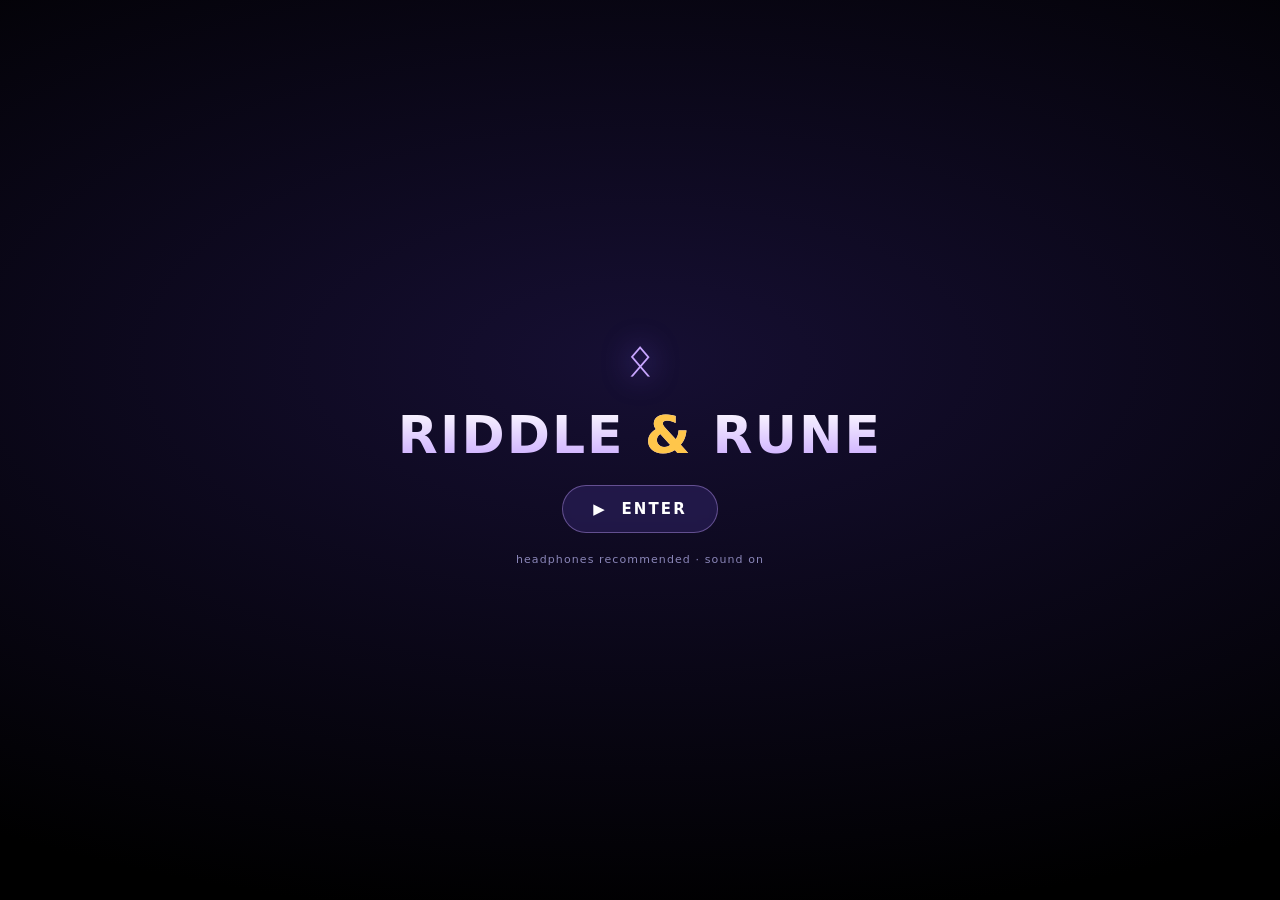
==== intro.html @ cb3c6079 "The Reckoning overhaul + Malrune opening cinematic Saga (saga.html) — a proper, unrushed, cinematic " ====
<!doctype html>
<html lang="en">
<head>
<meta charset="utf-8">
<meta name="viewport" content="width=device-width, initial-scale=1, viewport-fit=cover">
<title>Riddle &amp; Rune</title>
<style>
  :root{ --gold:#ffc64b; --rune:#c8a6ff; --mana:#7c5cff; --frost:#7ce7ff; --ember:#ff7a3c; }
  *{margin:0;padding:0;box-sizing:border-box}
  html,body{height:100%;width:100%;background:#000;overflow:hidden;
    font-family:-apple-system,BlinkMacSystemFont,"Segoe UI",system-ui,sans-serif;color:#fff}
  #cine{position:fixed;inset:0;width:100%;height:100%;background:#000;overflow:hidden;cursor:pointer}
  #dragonVid{position:absolute;inset:0;width:100%;height:100%;object-fit:cover;z-index:1;opacity:0;
    filter:brightness(.66) contrast(1.14) saturate(1.05);transform:scale(1.04);
    transition:opacity .6s ease;will-change:opacity,transform}
  canvas{position:absolute;inset:0;width:100%;height:100%;display:block;z-index:2}
  .layer{position:absolute;inset:0;pointer-events:none}
  .vignette{z-index:12;background:radial-gradient(125% 95% at 50% 48%,transparent 40%,rgba(0,0,0,.5) 76%,rgba(0,0,0,.94) 100%)}
  .flash{z-index:15;background:#fff;opacity:0}
  .bar{position:absolute;left:0;right:0;height:7vh;background:#000;z-index:14;transition:transform 1s cubic-bezier(.7,0,.3,1)}
  .bar.top{top:0;transform:translateY(-100%)} .bar.bot{bottom:0;transform:translateY(100%)}
  #cine.framed .bar.top{transform:translateY(0)} #cine.framed .bar.bot{transform:translateY(0)}
  #cine.unframe .bar.top{transform:translateY(-100%)} #cine.unframe .bar.bot{transform:translateY(100%)}

  .line{position:absolute;left:0;right:0;top:16%;z-index:13;text-align:center;padding:0 10vw;
    font-size:clamp(15px,4.6vw,25px);font-weight:300;letter-spacing:.05em;line-height:1.5;color:#eee9ff;
    opacity:0;transform:translateY(12px);text-shadow:0 2px 22px #000,0 0 40px rgba(0,0,0,.8);text-wrap:balance;
    transition:opacity 1s,transform 1s}
  .line.show{opacity:.94;transform:none}
  .line em{color:var(--rune);font-style:normal}

  .titleWrap{position:absolute;inset:0;z-index:16;display:flex;flex-direction:column;align-items:center;justify-content:center;opacity:0}
  .titleWrap.show{opacity:1}
  .title{font-weight:900;text-transform:uppercase;letter-spacing:.02em;line-height:.9;text-align:center;
    font-family:"Arial Black","Helvetica Neue",system-ui,sans-serif;font-size:clamp(42px,13.5vw,112px)}
  .title .w{display:inline-block}
  .title .ch{display:inline-block;opacity:0;transform:translateY(46px) scale(.5) rotate(-7deg);
    background:linear-gradient(180deg,#fff 8%,var(--rune) 72%,var(--mana));-webkit-background-clip:text;background-clip:text;color:transparent;
    filter:drop-shadow(0 4px 30px rgba(124,92,255,.8))}
  .title .amp{font-size:.6em;vertical-align:.12em;background:linear-gradient(180deg,#fff,var(--gold));-webkit-background-clip:text;background-clip:text;color:transparent;
    filter:drop-shadow(0 0 26px var(--gold))}
  .title .ch.in{animation:slam .5s cubic-bezier(.2,1.5,.4,1) forwards}
  @keyframes slam{to{opacity:1;transform:none}}
  .tagline{margin-top:min(3.2vh,24px);font-size:clamp(11px,3vw,16px);letter-spacing:.42em;text-transform:uppercase;
    color:var(--frost);opacity:0;transform:translateY(10px);transition:opacity 1s,transform 1s;text-shadow:0 0 22px rgba(124,224,255,.5);white-space:nowrap}
  .tagline.show{opacity:.9;transform:none}

  .tap{position:absolute;left:0;right:0;bottom:12%;z-index:17;text-align:center;font-size:12px;letter-spacing:.4em;
    text-transform:uppercase;color:#d3d5f2;opacity:0;transition:opacity 1s;animation:tapPulse 2s ease-in-out infinite}
  .tap.show{opacity:.8;pointer-events:auto}
  @keyframes tapPulse{50%{opacity:.4}}

  .gate{position:absolute;inset:0;z-index:30;display:flex;flex-direction:column;align-items:center;justify-content:center;gap:20px;
    background:radial-gradient(120% 80% at 50% 40%,#160f33,#000 78%);text-align:center;transition:opacity .55s}
  .gate.hide{opacity:0;pointer-events:none}
  .gate .rr{font-size:44px;color:var(--rune);text-shadow:0 0 30px var(--mana);animation:gspin 12s linear infinite}
  @keyframes gspin{to{transform:rotate(360deg)}}
  .gate h1{font-family:"Arial Black",system-ui,sans-serif;text-transform:uppercase;letter-spacing:.04em;font-size:clamp(26px,8vw,52px);
    background:linear-gradient(180deg,#fff,var(--rune));-webkit-background-clip:text;background-clip:text;color:transparent}
  .gate .amp{color:var(--gold);-webkit-text-fill-color:var(--gold)}
  .gate button{font-family:inherit;font-weight:800;font-size:15px;letter-spacing:.14em;text-transform:uppercase;color:#fff;border:1px solid rgba(200,166,255,.4);
    background:rgba(124,92,255,.16);padding:14px 30px;border-radius:999px;cursor:pointer;backdrop-filter:blur(4px)}
  .gate small{color:#8a86b8;font-size:11px;letter-spacing:.1em}
  .skip{position:absolute;right:16px;bottom:calc(7vh + 12px);z-index:22;font-size:11px;letter-spacing:.18em;text-transform:uppercase;
    color:#9a97c0;background:rgba(255,255,255,.06);border:1px solid rgba(255,255,255,.12);padding:7px 14px;border-radius:999px;cursor:pointer;opacity:0;transition:opacity .5s}
  .skip.show{opacity:.7;pointer-events:auto}
  @media (prefers-reduced-motion:reduce){.rr{animation:none}}
</style>
</head>
<body>
<div id="cine">
  <video id="dragonVid" muted playsinline preload="auto"
    src="media/saga/App Videos/Dragon_spreading_wings_cinematic…_1080p_202607261644.mp4"></video>
  <canvas id="c"></canvas>
  <div class="layer vignette"></div>
  <div class="layer flash" id="flash"></div>
  <div class="bar top"></div>
  <div class="bar bot"></div>
  <div class="line" id="line"></div>
  <div class="titleWrap" id="titleWrap">
    <div class="title" id="title"></div>
    <div class="tagline" id="tagline">Answer &nbsp;·&nbsp; Strike &nbsp;·&nbsp; Descend</div>
  </div>
  <div class="tap" id="tap">Tap to begin</div>
  <div class="skip" id="skip">Skip ▸</div>
  <div class="gate" id="gate">
    <div class="rr">ᛟ</div>
    <h1>Riddle <span class="amp">&amp;</span> Rune</h1>
    <button id="begin">▶&nbsp; Enter</button>
    <small>headphones recommended · sound on</small>
  </div>
</div>
<!-- swap for soft-neon.mp3 / trance-overture.mp3 -->
<audio id="song" src="music/ambient-synth-overture.mp3" preload="auto"></audio>

<script>
const cv=document.getElementById('c'), ctx=cv.getContext('2d');
let W,H,DPR;
function resize(){DPR=Math.min(2,window.devicePixelRatio||1);W=window.innerWidth;H=window.innerHeight;
  cv.width=W*DPR;cv.height=H*DPR;cv.style.width=W+'px';cv.style.height=H+'px';ctx.setTransform(DPR,0,0,DPR,0,0);}
addEventListener('resize',resize);
const RUNES="ᚠᚢᚦᚨᚱᚲᚷᚹᚺᚾᛁᛃᛇᛈᛉᛊᛏᛒᛖᛗᛚᛜᛞᛟ";
const rnd=(a,b)=>a+Math.random()*(b-a);
const reduce=matchMedia('(prefers-reduced-motion:reduce)').matches;
const $=id=>document.getElementById(id);
// Real uploaded dragon as the intro's beast; emoji stays as a graceful fallback.
const dragonVid=$('dragonVid'); let vidReady=false;
try{ dragonVid.src=encodeURI("media/saga/App Videos/Dragon_spreading_wings_cinematic…_1080p_202607261644.mp4"); }catch(e){}
dragonVid.addEventListener('canplay',()=>{vidReady=true;},{once:true});
dragonVid.addEventListener('error',()=>{vidReady=false;});

let embers=[],glyphs=[],sparks=[],smoke=[];
function seed(){
  embers=[];glyphs=[];sparks=[];smoke=[];
  for(let i=0;i<80;i++)embers.push({x:rnd(0,W),y:rnd(0,H+H),vy:rnd(-30,-10),r:rnd(.6,2.4),h:rnd(16,40),a:rnd(.25,.8),d:rnd(0,1)});
  for(let i=0;i<22;i++)glyphs.push({x:rnd(0,W),y:rnd(0,H),vy:rnd(-6,-2),ch:RUNES[Math.random()*RUNES.length|0],s:rnd(12,30),a:rnd(.05,.18),tw:rnd(0,6.28)});
  for(let i=0;i<30;i++)smoke.push({x:rnd(.2,.8)*W,y:rnd(.5,1)*H,r:rnd(40,110),vy:rnd(-10,-3),a:rnd(.03,.1)});
}
function spark(x,y,col,n,spd){for(let i=0;i<n;i++){const a=Math.random()*6.28,s=rnd(spd*.25,spd);sparks.push({x,y,vx:Math.cos(a)*s,vy:Math.sin(a)*s-rnd(0,40),life:rnd(.5,1.4),t:0,r:rnd(1,3.4),col});}}

/* ---------- the DRAGON (emoji, cinematically lit) ---------- */
function drawDragon(cx,cy,size,glowP,alpha,rot,bright){
  ctx.save(); ctx.globalAlpha=alpha;
  const gl=ctx.createRadialGradient(cx,cy,8,cx,cy,size*1.06);
  gl.addColorStop(0,`rgba(255,100,48,${.30+glowP*.5})`);
  gl.addColorStop(.5,`rgba(150,80,255,${.14+glowP*.22})`);
  gl.addColorStop(1,'rgba(0,0,0,0)');
  ctx.fillStyle=gl; ctx.beginPath(); ctx.arc(cx,cy,size*1.06,0,6.28); ctx.fill();
  ctx.translate(cx,cy); ctx.rotate(rot);
  ctx.filter=`brightness(${(.28+glowP*.44+bright).toFixed(2)}) saturate(1.3) contrast(1.2) drop-shadow(0 0 ${(20+glowP*34)|0}px rgba(255,66,28,.95)) drop-shadow(0 0 66px rgba(150,58,255,.55))`;
  ctx.font=size+'px serif'; ctx.textAlign='center'; ctx.textBaseline='middle';
  ctx.fillText('\uD83D\uDC09',0,0);
  ctx.filter='none'; ctx.restore();
}

/* ---------- audio ---------- */
let AC=null;
function boom(w,f=50,d=1.4,v=.5){const t=AC.currentTime+w;const o=AC.createOscillator(),g=AC.createGain();o.type='sine';o.frequency.setValueAtTime(f*1.6,t);o.frequency.exponentialRampToValueAtTime(f,t+.5);g.gain.setValueAtTime(.0001,t);g.gain.exponentialRampToValueAtTime(v,t+.02);g.gain.exponentialRampToValueAtTime(.0001,t+d);o.connect(g).connect(AC.destination);o.start(t);o.stop(t+d+.1);}
function roar(w){const t=AC.currentTime+w;const o=AC.createOscillator(),g=AC.createGain(),lp=AC.createBiquadFilter();o.type='sawtooth';o.frequency.setValueAtTime(120,t);o.frequency.exponentialRampToValueAtTime(58,t+1.1);o.frequency.linearRampToValueAtTime(70,t+1.4);lp.type='lowpass';lp.frequency.value=900;g.gain.setValueAtTime(.0001,t);g.gain.linearRampToValueAtTime(.42,t+.18);g.gain.setValueAtTime(.42,t+1.0);g.gain.exponentialRampToValueAtTime(.0001,t+1.6);o.connect(lp).connect(g).connect(AC.destination);o.start(t);o.stop(t+1.7);
  const nl=AC.sampleRate*1.4,nb=AC.createBuffer(1,nl,AC.sampleRate),nd=nb.getChannelData(0);for(let i=0;i<nl;i++)nd[i]=(Math.random()*2-1)*Math.min(1,(1-i/nl)*1.4);const ns=AC.createBufferSource();ns.buffer=nb;const nf=AC.createBiquadFilter();nf.type='lowpass';nf.frequency.value=500;const ng=AC.createGain();ng.gain.setValueAtTime(.0001,t);ng.gain.linearRampToValueAtTime(.3,t+.2);ng.gain.exponentialRampToValueAtTime(.0001,t+1.5);ns.connect(nf).connect(ng).connect(AC.destination);ns.start(t);}
function riser(w,d=3,v=.16){const t=AC.currentTime+w;const o=AC.createOscillator(),g=AC.createGain(),lp=AC.createBiquadFilter();o.type='sawtooth';o.frequency.setValueAtTime(70,t);o.frequency.exponentialRampToValueAtTime(430,t+d);lp.type='lowpass';lp.frequency.setValueAtTime(300,t);lp.frequency.exponentialRampToValueAtTime(2600,t+d);g.gain.setValueAtTime(.0001,t);g.gain.linearRampToValueAtTime(v,t+d*.85);g.gain.exponentialRampToValueAtTime(.0001,t+d+.15);o.connect(lp).connect(g).connect(AC.destination);o.start(t);o.stop(t+d+.2);}
function noiseHit(w,d=.5,v=.4,type='highpass',f=700){const t=AC.currentTime+w;const len=AC.sampleRate*d,buf=AC.createBuffer(1,len,AC.sampleRate),dd=buf.getChannelData(0);for(let i=0;i<len;i++)dd[i]=(Math.random()*2-1)*(1-i/len);const s=AC.createBufferSource();s.buffer=buf;const bp=AC.createBiquadFilter();bp.type=type;bp.frequency.value=f;const g=AC.createGain();g.gain.setValueAtTime(v,t);g.gain.exponentialRampToValueAtTime(.0001,t+d);s.connect(bp).connect(g).connect(AC.destination);s.start(t);}
function shimmer(w,v=.12){const t=AC.currentTime+w;[523,659,784,1046].forEach((f,i)=>{const o=AC.createOscillator(),g=AC.createGain();o.type='triangle';o.frequency.value=f;g.gain.setValueAtTime(.0001,t+i*.05);g.gain.exponentialRampToValueAtTime(v,t+i*.05+.04);g.gain.exponentialRampToValueAtTime(.0001,t+i*.05+1.1);o.connect(g).connect(AC.destination);o.start(t+i*.05);o.stop(t+i*.05+1.2);});}
function sfx(){try{AC=new(window.AudioContext||window.webkitAudioContext)();}catch(e){return;}
  boom(0.2,60,1.6,.3); boom(3.6,46,1.8,.42);      // wake
  roar(6.4);                                       // ROAR
  riser(9.2,3.0,.18);                              // blade rise
  noiseHit(12.4,.55,.45,'bandpass',1100);          // slash
  boom(12.6,38,2.1,.75); noiseHit(12.6,.6,.4,'highpass',400); // KILL impact
  shimmer(13.7,.13); boom(13.8,72,1.4,.28);        // title
}

/* ---------- timeline ---------- */
const LINES=[
  {t:1.3,end:3.9,html:"Beneath the frozen vale sleeps <em>Malrune</em> — the Unanswered."},
  {t:4.5,end:6.3,html:"His frost wakes the beasts that guard the deep."},
  {t:6.9,end:9.0,html:"One rises now, to devour the <em>unknowing</em>."},
  {t:9.5,end:12.2,html:"You carry no blade — only <em>what you know</em>."},
];
let started=false,t0=0,flags=new Set(),dragon=null,slashX=null,titleDone=false;

function start(){
  if(started)return; started=true; resize(); seed();
  const g=$('gate'); g.classList.add('hide'); setTimeout(()=>g.style.display='none',600);
  $('cine').classList.add('framed'); $('skip').classList.add('show');
  const s=$('song'); s.volume=0; s.play().then(()=>{let v=0;const fi=setInterval(()=>{v=Math.min(.85,v+.04);s.volume=v;if(v>=.85)clearInterval(fi);},60);}).catch(()=>{});
  try{ dragonVid.play().catch(()=>{}); }catch(e){}
  sfx();
  dragon={rise:0,glow:0,alpha:0,bright:0,slain:false,rot:0,spin:0,sink:0};
  t0=performance.now(); requestAnimationFrame(loop);
}
function forgeTitle(){
  if(titleDone)return; titleDone=true;
  $('cine').classList.add('unframe');
  const el=$('title'); el.innerHTML='<span class="w">RIDDLE</span> <span class="ch amp">&amp;</span> <span class="w">RUNE</span>';
  el.querySelectorAll('.w').forEach(w=>{w.innerHTML=[...w.textContent].map(c=>`<span class="ch">${c}</span>`).join('');});
  $('titleWrap').classList.add('show');
  const chars=[...el.querySelectorAll('.ch')];
  chars.forEach((c,i)=>setTimeout(()=>{c.classList.add('in');const r=c.getBoundingClientRect();spark(r.left+r.width/2,r.top+r.height/2,['#fff','#ffc64b','#c8a6ff'][i%3],9,200);},110+i*70));
  setTimeout(()=>$('tagline').classList.add('show'),110+chars.length*70+220);
  setTimeout(()=>$('tap').classList.add('show'),110+chars.length*70+800);
}

function loop(now){
  const t=(now-t0)/1000, dt=Math.min(.05,(now-(loop._p||now))/1000); loop._p=now;
  LINES.forEach((L,i)=>{if(!flags.has('on'+i)&&t>=L.t){flags.add('on'+i);$('line').innerHTML=L.html;$('line').classList.add('show');}
    if(!flags.has('off'+i)&&t>=L.end){flags.add('off'+i);$('line').classList.remove('show');}});

  if(dragon){
    dragon.rise=Math.min(1,Math.max(0,(t-3)/2.6));
    if(!dragon.slain)dragon.alpha=dragon.rise;
    const roarE=Math.max(0,Math.min(1,(t-6.4)/.5))*Math.max(0,Math.min(1,(8.9-t)/.6));
    if(!dragon.slain)dragon.glow=.18+roarE*.95+Math.sin(t*3)*.04;
    // fire breath during the roar
    if(roarE>.45){const bx=W/2+rnd(-60,-150),by=H*.42+(1-dragon.rise)*H*.55+rnd(-6,46);
      for(let n=0;n<2;n++)sparks.push({x:bx,y:by,vx:rnd(-170,-50),vy:rnd(-40,50),life:rnd(.4,.95),t:0,r:rnd(2,4.5),col:['#ffe0a0','#ff8a3c','#ff5326'][Math.random()*3|0]});}
    if(!flags.has('slash')&&t>=12.3){flags.add('slash');slashX=-.2;}
    if(!flags.has('kill')&&t>=12.6){flags.add('kill');dragon.slain=true;dragon.killAt=t;dragon.bright=3.8;
      $('flash').animate([{opacity:0},{opacity:1,offset:.1},{opacity:0}],{duration:640,easing:'ease-out'});
      if(!reduce)$('cine').animate([{transform:'translate(0,0)'},{transform:'translate(-13px,8px)'},{transform:'translate(11px,-6px)'},{transform:'translate(0,0)'}],{duration:580});
      for(let n=0;n<150;n++)spark(W/2,H*.44,['#fff','#ffc64b','#ff7a3c','#c8a6ff'][n%4],1,rnd(70,560));
      $('line').classList.remove('show');
    }
    if(dragon.slain){const held=t-dragon.killAt;
      if(held>0.24){dragon.alpha=Math.max(0,dragon.alpha-dt*1.7);dragon.spin+=dt*2.6;dragon.sink+=dt*96;}
      dragon.bright=Math.max(0,dragon.bright-dt*3.2);
      if(dragon.alpha>0&&held>0.12)for(let n=0;n<5;n++)embers.push({x:W/2+rnd(-120,120),y:H*.46+rnd(-60,80),vy:rnd(-90,-38),r:rnd(1,3.4),h:rnd(16,42),a:rnd(.5,.98),d:rnd(0,1)});
    }
  }
  // real dragon video: rise in as the beast wakes, dissolve on the killing blow
  if(vidReady){
    let op=Math.max(0,Math.min(1,(t-2.4)/2.8));
    if(t>=12.55) op=Math.max(0,1-(t-12.55)/0.55);
    dragonVid.style.opacity=op.toFixed(3);
    dragonVid.style.transform='scale('+(1.04+Math.min(.14,t*.007)).toFixed(3)+')';
  }
  if(!flags.has('title')&&t>=13.6){flags.add('title');forgeTitle();}
  render(t,dt);
  requestAnimationFrame(loop);
}

function render(t,dt){
  if(vidReady){
    // canvas is an overlay on the real dragon video — keep it transparent,
    // add only an additive fire/mana glow that swells with the roar
    ctx.clearRect(0,0,W,H);
    const gI=dragon?Math.max(0,dragon.glow):0;
    ctx.save(); ctx.globalCompositeOperation='lighter';
    const rg=ctx.createRadialGradient(W/2,H*.42,0,W/2,H*.42,Math.min(W,H)*.62);
    rg.addColorStop(0,`rgba(255,120,60,${(.05+gI*.16).toFixed(3)})`);
    rg.addColorStop(.6,`rgba(150,80,255,${(.03+gI*.06).toFixed(3)})`);
    rg.addColorStop(1,'rgba(0,0,0,0)');
    ctx.fillStyle=rg; ctx.fillRect(0,0,W,H); ctx.restore();
  } else {
    const warm=Math.max(0,Math.min(1,(t-5)/8));
    const g=ctx.createRadialGradient(W/2,H*.46,0,W/2,H*.46,Math.max(W,H)*.8);
    g.addColorStop(0,`rgba(${26+warm*46},${12+warm*8},${42+warm*22},1)`);g.addColorStop(.55,'#0a0714');g.addColorStop(1,'#000');
    ctx.fillStyle=g; ctx.fillRect(0,0,W,H);
  }
  const zoom=1+Math.min(.14,t*.008); ctx.save(); ctx.translate(W/2,H/2); ctx.scale(zoom,zoom); ctx.translate(-W/2,-H/2);

  // smoke
  smoke.forEach(p=>{p.y+=p.vy*dt;if(p.y<-p.r){p.y=H+p.r;p.x=rnd(.15,.85)*W;} const sg=ctx.createRadialGradient(p.x,p.y,0,p.x,p.y,p.r);sg.addColorStop(0,`rgba(60,40,90,${p.a})`);sg.addColorStop(1,'rgba(0,0,0,0)');ctx.fillStyle=sg;ctx.beginPath();ctx.arc(p.x,p.y,p.r,0,6.28);ctx.fill();});
  // runes
  ctx.textAlign='center';ctx.textBaseline='middle';
  glyphs.forEach(gl=>{gl.y+=gl.vy*dt;gl.tw+=dt;if(gl.y<-20){gl.y=H+20;gl.x=rnd(0,W);}const fl=(Math.sin(gl.tw)*.5+.5);ctx.globalAlpha=gl.a*(.4+fl*.6);ctx.fillStyle='#b79bff';ctx.shadowColor='#7c5cff';ctx.shadowBlur=12;ctx.font=gl.s+'px serif';ctx.fillText(gl.ch,gl.x,gl.y);});
  ctx.shadowBlur=0;ctx.globalAlpha=1;

  // DRAGON — emoji fallback only when the real video isn't available
  if(!vidReady && dragon && dragon.alpha>0.01 && t>2.6){
    const lunge=dragon.slain?0:Math.max(0,Math.min(1,(t-10.8)/1.5));
    const size=Math.min(W,H)*(0.52+0.12*dragon.rise)*(1+lunge*0.34);
    const cy=H*0.42 + (1-dragon.rise)*H*0.55 + dragon.sink + lunge*H*0.05;
    const bob=dragon.slain?dragon.spin:Math.sin(t*1.4)*0.022;
    drawDragon(W/2, cy, size, dragon.glow, dragon.alpha, bob, dragon.bright);
  }
  // blade of light forms, then it swings
  if(t>8.8 && t<12.55){
    const grow=Math.min(1,(t-8.8)/2.0), fade=t>12.3?Math.max(0,(12.55-t)/0.25):1;
    const bx=W/2, topY=H*0.5-H*0.36*grow, botY=H*0.5+H*0.12*grow, bw=2+5*grow;
    ctx.globalAlpha=Math.min(1,grow)*fade;
    const lg=ctx.createLinearGradient(bx-bw,0,bx+bw,0);
    lg.addColorStop(0,'rgba(124,224,255,0)');lg.addColorStop(.5,'rgba(255,255,255,.95)');lg.addColorStop(1,'rgba(124,92,255,0)');
    ctx.fillStyle=lg; ctx.shadowColor='#8fe6ff'; ctx.shadowBlur=30; ctx.fillRect(bx-bw,topY,bw*2,botY-topY); ctx.shadowBlur=0;
    ctx.fillStyle='#eadfff'; ctx.font='15px serif'; ctx.shadowColor='#c8a6ff'; ctx.shadowBlur=10; ctx.globalAlpha=grow*fade;
    for(let i=0;i<6;i++){const yy=botY-((t*80+i*38)%Math.max(1,botY-topY)); ctx.fillText(RUNES[(i*3+((t*4)|0))%RUNES.length],bx,yy);}
    ctx.shadowBlur=0; ctx.globalAlpha=1;
  }
  // slash streak across the dragon
  if(slashX!==null && slashX<1.3){ slashX+=dt*3.2; const sx=slashX*W, sy=H*.2;
    ctx.globalAlpha=Math.max(0,1-Math.abs(slashX-.6)); ctx.strokeStyle='#fff'; ctx.lineWidth=5; ctx.shadowColor='#bfe9ff'; ctx.shadowBlur=30;
    ctx.beginPath(); ctx.moveTo(sx-180,sy); ctx.lineTo(sx+80,sy+H*.6); ctx.stroke(); ctx.shadowBlur=0; ctx.globalAlpha=1;
  }
  // embers
  embers.forEach(p=>{p.y+=p.vy*dt;p.x+=Math.sin((t+p.d*6)*1.2)*3*dt;if(p.y<-10){p.y=H+rnd(0,60);p.x=rnd(0,W);}const fl=.6+.4*Math.sin(t*4+p.d*7);ctx.globalAlpha=p.a*fl;ctx.fillStyle=`hsl(${p.h},100%,62%)`;ctx.shadowColor=`hsl(${p.h},100%,55%)`;ctx.shadowBlur=8;ctx.beginPath();ctx.arc(p.x,p.y,p.r,0,6.28);ctx.fill();});
  ctx.shadowBlur=0;
  // sparks
  sparks.forEach(s=>{s.t+=dt;s.x+=s.vx*dt;s.y+=s.vy*dt;s.vy+=140*dt;const k=1-s.t/s.life;if(k<=0)return;ctx.globalAlpha=Math.max(0,k);ctx.fillStyle=s.col;ctx.shadowColor=s.col;ctx.shadowBlur=10;ctx.beginPath();ctx.arc(s.x,s.y,s.r*k,0,6.28);ctx.fill();});
  sparks=sparks.filter(s=>s.t<s.life);
  ctx.shadowBlur=0;ctx.globalAlpha=1; ctx.restore();
}

function enter(){location.href='./';}     // into the app
$('begin').addEventListener('click',e=>{e.stopPropagation();start();});
$('skip').addEventListener('click',e=>{e.stopPropagation();enter();});
$('tap').addEventListener('click',e=>{e.stopPropagation();enter();});
$('cine').addEventListener('click',()=>{if(started&&$('tap').classList.contains('show'))enter();});
resize();
</script>
</body>
</html>
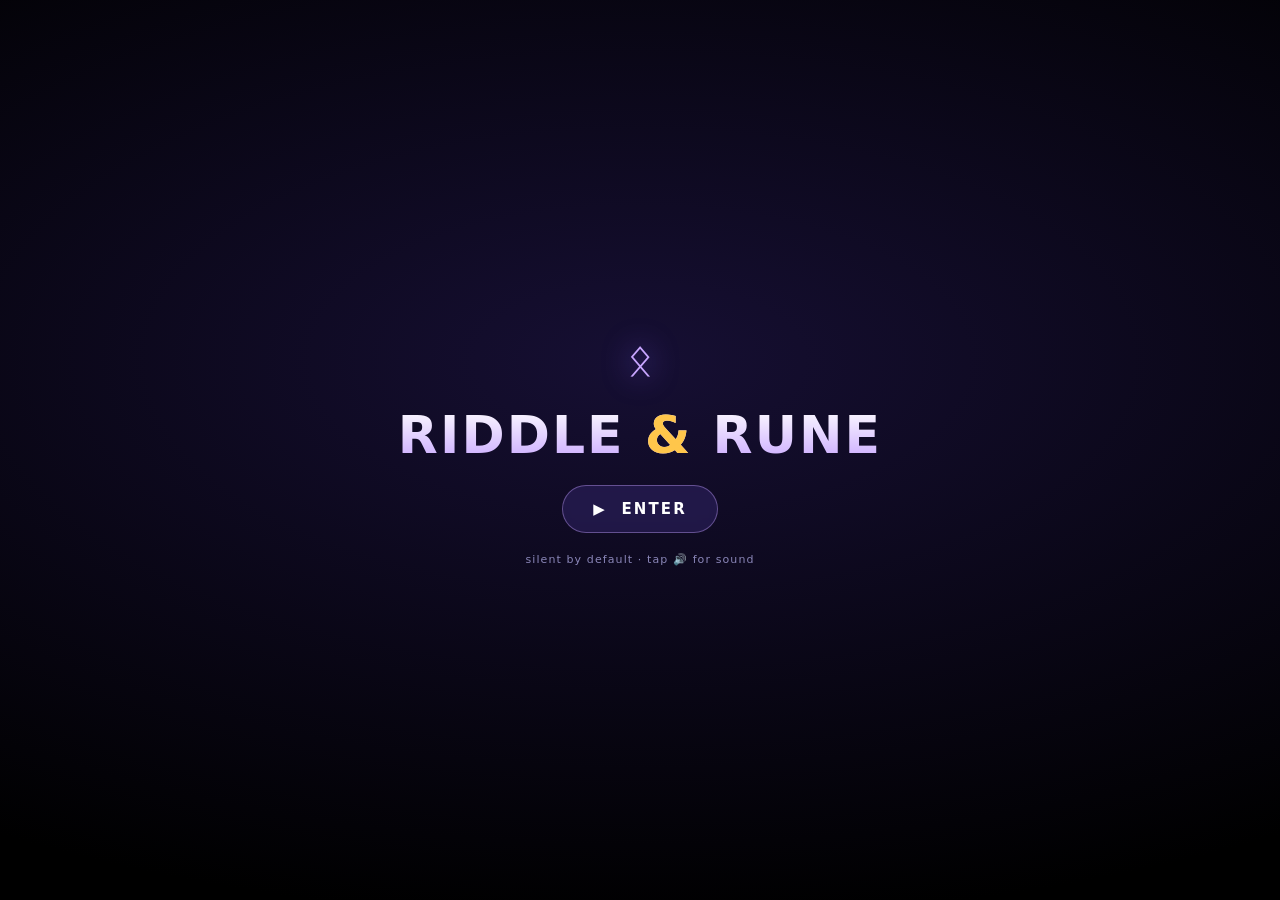
==== commit cd315cb6: "Silence by default: one global audio switch across all pages quizrush-audio key (default off) drives" ====
--- a/intro.html
+++ b/intro.html
@@ -12,7 +12,9 @@
   #cine{position:fixed;inset:0;width:100%;height:100%;background:#000;overflow:hidden;cursor:pointer}
   #dragonVid{position:absolute;inset:0;width:100%;height:100%;object-fit:cover;z-index:1;opacity:0;
     filter:brightness(.66) contrast(1.14) saturate(1.05);transform:scale(1.04);
-    transition:opacity .6s ease;will-change:opacity,transform}
+    transition:opacity .6s ease;will-change:opacity,transform;
+    -webkit-mask-image:radial-gradient(ellipse 78% 74% at 50% 44%, #000 42%, rgba(0,0,0,.3) 80%, rgba(0,0,0,0) 100%);
+    mask-image:radial-gradient(ellipse 78% 74% at 50% 44%, #000 42%, rgba(0,0,0,.3) 80%, rgba(0,0,0,0) 100%)}
   canvas{position:absolute;inset:0;width:100%;height:100%;display:block;z-index:2}
   .layer{position:absolute;inset:0;pointer-events:none}
   .vignette{z-index:12;background:radial-gradient(125% 95% at 50% 48%,transparent 40%,rgba(0,0,0,.5) 76%,rgba(0,0,0,.94) 100%)}
@@ -46,9 +48,9 @@
   .tagline.show{opacity:.9;transform:none}
 
   .tap{position:absolute;left:0;right:0;bottom:12%;z-index:17;text-align:center;font-size:12px;letter-spacing:.4em;
-    text-transform:uppercase;color:#d3d5f2;opacity:0;transition:opacity 1s;animation:tapPulse 2s ease-in-out infinite}
-  .tap.show{opacity:.8;pointer-events:auto}
-  @keyframes tapPulse{50%{opacity:.4}}
+    text-transform:uppercase;color:#d3d5f2;opacity:0;transition:opacity 1s}
+  .tap.show{opacity:.8;pointer-events:auto;animation:tapPulse 2s ease-in-out infinite}
+  @keyframes tapPulse{0%,100%{opacity:.8}50%{opacity:.4}}
 
   .gate{position:absolute;inset:0;z-index:30;display:flex;flex-direction:column;align-items:center;justify-content:center;gap:20px;
     background:radial-gradient(120% 80% at 50% 40%,#160f33,#000 78%);text-align:center;transition:opacity .55s}
@@ -61,6 +63,8 @@
   .gate button{font-family:inherit;font-weight:800;font-size:15px;letter-spacing:.14em;text-transform:uppercase;color:#fff;border:1px solid rgba(200,166,255,.4);
     background:rgba(124,92,255,.16);padding:14px 30px;border-radius:999px;cursor:pointer;backdrop-filter:blur(4px)}
   .gate small{color:#8a86b8;font-size:11px;letter-spacing:.1em}
+  .snd{position:absolute;right:14px;top:calc(7vh + 12px);z-index:22;width:40px;height:40px;border-radius:12px;
+    border:1px solid rgba(190,210,255,.28);background:rgba(8,12,24,.6);color:#eaf3ff;font-size:17px;cursor:pointer}
   .skip{position:absolute;right:16px;bottom:calc(7vh + 12px);z-index:22;font-size:11px;letter-spacing:.18em;text-transform:uppercase;
     color:#9a97c0;background:rgba(255,255,255,.06);border:1px solid rgba(255,255,255,.12);padding:7px 14px;border-radius:999px;cursor:pointer;opacity:0;transition:opacity .5s}
   .skip.show{opacity:.7;pointer-events:auto}
@@ -82,12 +86,13 @@
     <div class="tagline" id="tagline">Answer &nbsp;·&nbsp; Strike &nbsp;·&nbsp; Descend</div>
   </div>
   <div class="tap" id="tap">Tap to begin</div>
+  <button class="snd" id="snd" aria-label="Sound on/off">🔇</button>
   <div class="skip" id="skip">Skip ▸</div>
   <div class="gate" id="gate">
     <div class="rr">ᛟ</div>
     <h1>Riddle <span class="amp">&amp;</span> Rune</h1>
     <button id="begin">▶&nbsp; Enter</button>
-    <small>headphones recommended · sound on</small>
+    <small>silent by default · tap 🔊 for sound</small>
   </div>
 </div>
 <!-- swap for soft-neon.mp3 / trance-overture.mp3 -->
@@ -135,6 +140,10 @@
 
 /* ---------- audio ---------- */
 let AC=null;
+// Global audio switch (same key as the app) — the cinematic stays silent unless
+// the player turned sound on. Toggling mid-film joins the score at the beat.
+let sndOn=false; try{ sndOn=localStorage.getItem('quizrush-audio')==='on'; }catch(e){}
+addEventListener('pagehide',()=>{ const s=$('song'); try{s.pause();s.currentTime=0;}catch(e){} if(AC){try{AC.close();}catch(e){} AC=null;} });
 function boom(w,f=50,d=1.4,v=.5){const t=AC.currentTime+w;const o=AC.createOscillator(),g=AC.createGain();o.type='sine';o.frequency.setValueAtTime(f*1.6,t);o.frequency.exponentialRampToValueAtTime(f,t+.5);g.gain.setValueAtTime(.0001,t);g.gain.exponentialRampToValueAtTime(v,t+.02);g.gain.exponentialRampToValueAtTime(.0001,t+d);o.connect(g).connect(AC.destination);o.start(t);o.stop(t+d+.1);}
 function roar(w){const t=AC.currentTime+w;const o=AC.createOscillator(),g=AC.createGain(),lp=AC.createBiquadFilter();o.type='sawtooth';o.frequency.setValueAtTime(120,t);o.frequency.exponentialRampToValueAtTime(58,t+1.1);o.frequency.linearRampToValueAtTime(70,t+1.4);lp.type='lowpass';lp.frequency.value=900;g.gain.setValueAtTime(.0001,t);g.gain.linearRampToValueAtTime(.42,t+.18);g.gain.setValueAtTime(.42,t+1.0);g.gain.exponentialRampToValueAtTime(.0001,t+1.6);o.connect(lp).connect(g).connect(AC.destination);o.start(t);o.stop(t+1.7);
   const nl=AC.sampleRate*1.4,nb=AC.createBuffer(1,nl,AC.sampleRate),nd=nb.getChannelData(0);for(let i=0;i<nl;i++)nd[i]=(Math.random()*2-1)*Math.min(1,(1-i/nl)*1.4);const ns=AC.createBufferSource();ns.buffer=nb;const nf=AC.createBiquadFilter();nf.type='lowpass';nf.frequency.value=500;const ng=AC.createGain();ng.gain.setValueAtTime(.0001,t);ng.gain.linearRampToValueAtTime(.3,t+.2);ng.gain.exponentialRampToValueAtTime(.0001,t+1.5);ns.connect(nf).connect(ng).connect(AC.destination);ns.start(t);}
@@ -163,9 +172,11 @@
   if(started)return; started=true; resize(); seed();
   const g=$('gate'); g.classList.add('hide'); setTimeout(()=>g.style.display='none',600);
   $('cine').classList.add('framed'); $('skip').classList.add('show');
-  const s=$('song'); s.volume=0; s.play().then(()=>{let v=0;const fi=setInterval(()=>{v=Math.min(.85,v+.04);s.volume=v;if(v>=.85)clearInterval(fi);},60);}).catch(()=>{});
+  if(sndOn){
+    const s=$('song'); s.volume=0; s.play().then(()=>{let v=0;const fi=setInterval(()=>{v=Math.min(.85,v+.04);s.volume=v;if(v>=.85)clearInterval(fi);},60);}).catch(()=>{});
+    sfx();
+  }
   try{ dragonVid.play().catch(()=>{}); }catch(e){}
-  sfx();
   dragon={rise:0,glow:0,alpha:0,bright:0,slain:false,rot:0,spin:0,sink:0};
   t0=performance.now(); requestAnimationFrame(loop);
 }
@@ -281,6 +292,14 @@
 }
 
 function enter(){location.href='./';}     // into the app
+$('snd').addEventListener('click',e=>{e.stopPropagation();
+  sndOn=!sndOn; try{ localStorage.setItem('quizrush-audio',sndOn?'on':'off'); }catch(err){}
+  $('snd').textContent=sndOn?'🔊':'🔇';
+  const s=$('song');
+  if(!sndOn){ try{s.pause();}catch(err){} if(AC){try{AC.close();}catch(err){} AC=null;} return; }
+  if(started){ try{ s.currentTime=Math.max(0,(performance.now()-t0)/1000); }catch(err){} s.volume=.85; s.play().catch(()=>{}); }
+});
+$('snd').textContent=sndOn?'🔊':'🔇';
 $('begin').addEventListener('click',e=>{e.stopPropagation();start();});
 $('skip').addEventListener('click',e=>{e.stopPropagation();enter();});
 $('tap').addEventListener('click',e=>{e.stopPropagation();enter();});
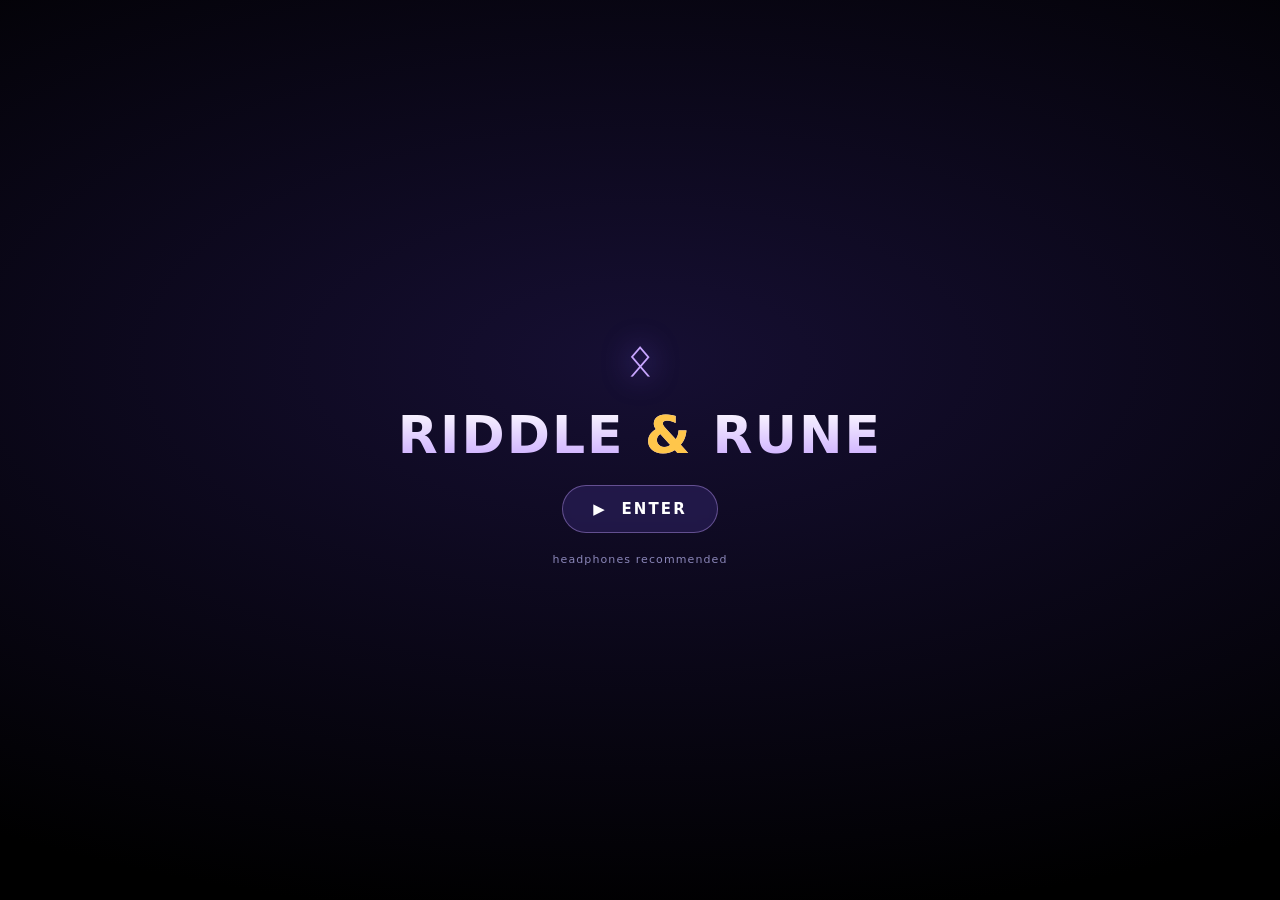
==== commit 8ddff31c: "Opening screen: Malrune looms behind the title The armoured sentinel's hollow helm (interim Malrune " ====
--- a/intro.html
+++ b/intro.html
@@ -92,12 +92,27 @@
     <div class="rr">ᛟ</div>
     <h1>Riddle <span class="amp">&amp;</span> Rune</h1>
     <button id="begin">▶&nbsp; Enter</button>
-    <small>silent by default · tap 🔊 for sound</small>
+    <small>headphones recommended</small>
   </div>
 </div>
 <!-- swap for soft-neon.mp3 / trance-overture.mp3 -->
 <audio id="song" src="music/ambient-synth-overture.mp3" preload="auto"></audio>
 
+<script>
+// ============ AudioGuard: silence is LAW, not convention ============
+// Sound-on lives in sessionStorage only: every fresh open starts silent,
+// whatever happened before. And play() itself is gated — no unmuted media
+// can sound while the switch is off, so no code path can ever leak audio.
+(function(){
+  try{ localStorage.removeItem("quizrush-audio"); }catch(e){} // erase old persisted unmutes
+  const ok=()=>{ try{ return sessionStorage.getItem("quizrush-audio")==="on"; }catch(e){ return false; } };
+  const origPlay=HTMLMediaElement.prototype.play;
+  HTMLMediaElement.prototype.play=function(){
+    if(!ok() && !this.muted){ try{ this.pause(); }catch(e){} return Promise.resolve(); }
+    return origPlay.apply(this,arguments);
+  };
+})();
+</script>
 <script>
 const cv=document.getElementById('c'), ctx=cv.getContext('2d');
 let W,H,DPR;
@@ -142,7 +157,7 @@
 let AC=null;
 // Global audio switch (same key as the app) — the cinematic stays silent unless
 // the player turned sound on. Toggling mid-film joins the score at the beat.
-let sndOn=false; try{ sndOn=localStorage.getItem('quizrush-audio')==='on'; }catch(e){}
+let sndOn=false; try{ sndOn=sessionStorage.getItem('quizrush-audio')==='on'; }catch(e){}
 addEventListener('pagehide',()=>{ const s=$('song'); try{s.pause();s.currentTime=0;}catch(e){} if(AC){try{AC.close();}catch(e){} AC=null;} });
 function boom(w,f=50,d=1.4,v=.5){const t=AC.currentTime+w;const o=AC.createOscillator(),g=AC.createGain();o.type='sine';o.frequency.setValueAtTime(f*1.6,t);o.frequency.exponentialRampToValueAtTime(f,t+.5);g.gain.setValueAtTime(.0001,t);g.gain.exponentialRampToValueAtTime(v,t+.02);g.gain.exponentialRampToValueAtTime(.0001,t+d);o.connect(g).connect(AC.destination);o.start(t);o.stop(t+d+.1);}
 function roar(w){const t=AC.currentTime+w;const o=AC.createOscillator(),g=AC.createGain(),lp=AC.createBiquadFilter();o.type='sawtooth';o.frequency.setValueAtTime(120,t);o.frequency.exponentialRampToValueAtTime(58,t+1.1);o.frequency.linearRampToValueAtTime(70,t+1.4);lp.type='lowpass';lp.frequency.value=900;g.gain.setValueAtTime(.0001,t);g.gain.linearRampToValueAtTime(.42,t+.18);g.gain.setValueAtTime(.42,t+1.0);g.gain.exponentialRampToValueAtTime(.0001,t+1.6);o.connect(lp).connect(g).connect(AC.destination);o.start(t);o.stop(t+1.7);
@@ -161,9 +176,9 @@
 
 /* ---------- timeline ---------- */
 const LINES=[
-  {t:1.3,end:3.9,html:"Beneath the frozen vale sleeps <em>Malrune</em> — the Unanswered."},
-  {t:4.5,end:6.3,html:"His frost wakes the beasts that guard the deep."},
-  {t:6.9,end:9.0,html:"One rises now, to devour the <em>unknowing</em>."},
+  {t:1.3,end:3.9,html:"Beneath the frozen vale burns <em>Malrune</em> — the Unanswered."},
+  {t:4.5,end:6.3,html:"The ice above him is a seal — and it is failing."},
+  {t:6.9,end:9.0,html:"His first flame slips free now, to devour the <em>unknowing</em>."},
   {t:9.5,end:12.2,html:"You carry no blade — only <em>what you know</em>."},
 ];
 let started=false,t0=0,flags=new Set(),dragon=null,slashX=null,titleDone=false;
@@ -293,7 +308,7 @@
 
 function enter(){location.href='./';}     // into the app
 $('snd').addEventListener('click',e=>{e.stopPropagation();
-  sndOn=!sndOn; try{ localStorage.setItem('quizrush-audio',sndOn?'on':'off'); }catch(err){}
+  sndOn=!sndOn; try{ sessionStorage.setItem('quizrush-audio',sndOn?'on':'off'); }catch(err){}
   $('snd').textContent=sndOn?'🔊':'🔇';
   const s=$('song');
   if(!sndOn){ try{s.pause();}catch(err){} if(AC){try{AC.close();}catch(err){} AC=null;} return; }
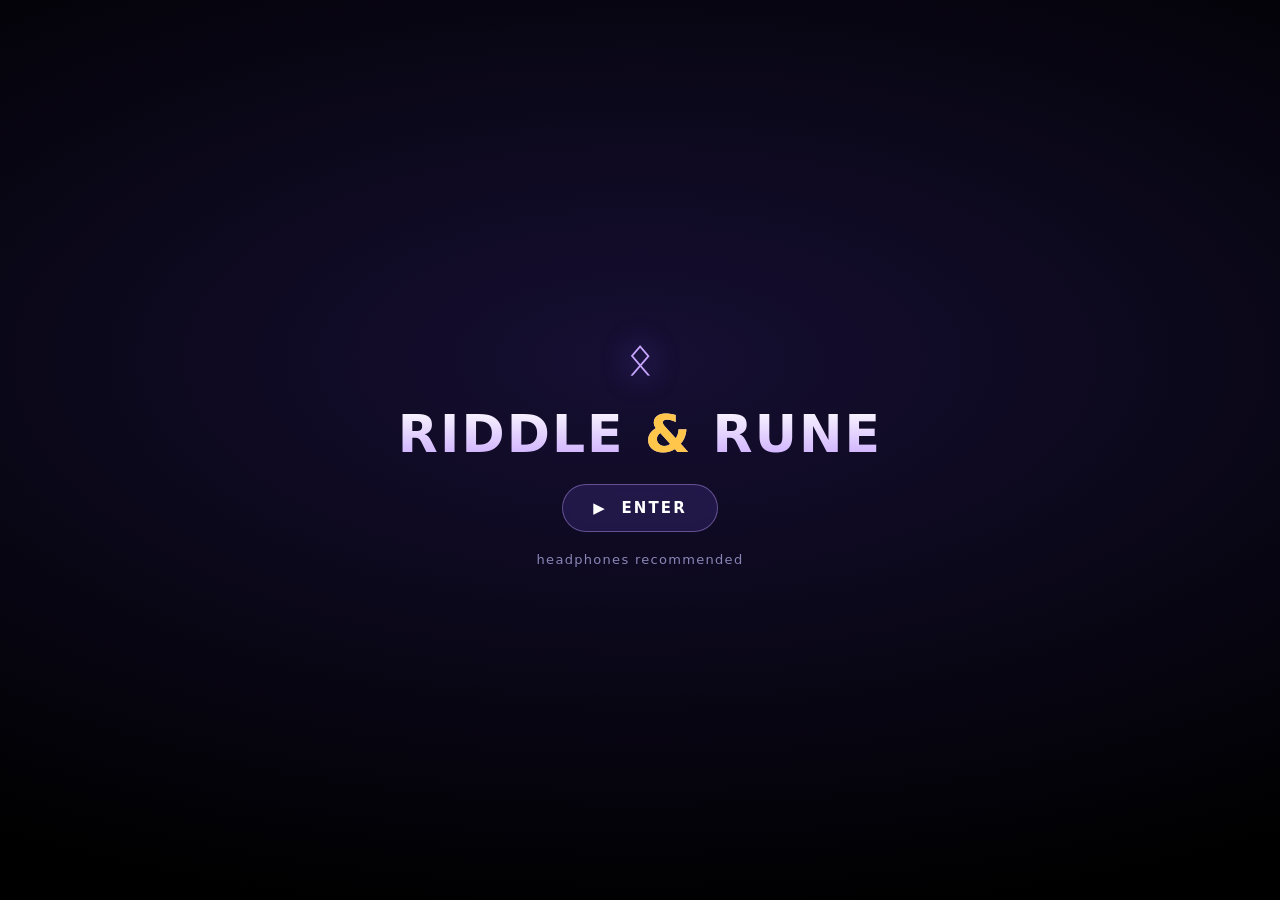
==== commit 84ee75c1: "Game-wide legibility pass: the small-type floor rises ~2px Every font size from 9-13.5px steps up (9" ====
--- a/intro.html
+++ b/intro.html
@@ -47,7 +47,7 @@
     color:var(--frost);opacity:0;transform:translateY(10px);transition:opacity 1s,transform 1s;text-shadow:0 0 22px rgba(124,224,255,.5);white-space:nowrap}
   .tagline.show{opacity:.9;transform:none}
 
-  .tap{position:absolute;left:0;right:0;bottom:12%;z-index:17;text-align:center;font-size:12px;letter-spacing:.4em;
+  .tap{position:absolute;left:0;right:0;bottom:12%;z-index:17;text-align:center;font-size:14px;letter-spacing:.4em;
     text-transform:uppercase;color:#d3d5f2;opacity:0;transition:opacity 1s}
   .tap.show{opacity:.8;pointer-events:auto;animation:tapPulse 2s ease-in-out infinite}
   @keyframes tapPulse{0%,100%{opacity:.8}50%{opacity:.4}}
@@ -62,10 +62,10 @@
   .gate .amp{color:var(--gold);-webkit-text-fill-color:var(--gold)}
   .gate button{font-family:inherit;font-weight:800;font-size:15px;letter-spacing:.14em;text-transform:uppercase;color:#fff;border:1px solid rgba(200,166,255,.4);
     background:rgba(124,92,255,.16);padding:14px 30px;border-radius:999px;cursor:pointer;backdrop-filter:blur(4px)}
-  .gate small{color:#8a86b8;font-size:11px;letter-spacing:.1em}
+  .gate small{color:#8a86b8;font-size:13px;letter-spacing:.1em}
   .snd{position:absolute;right:14px;top:calc(7vh + 12px);z-index:22;width:40px;height:40px;border-radius:12px;
     border:1px solid rgba(190,210,255,.28);background:rgba(8,12,24,.6);color:#eaf3ff;font-size:17px;cursor:pointer}
-  .skip{position:absolute;right:16px;bottom:calc(7vh + 12px);z-index:22;font-size:11px;letter-spacing:.18em;text-transform:uppercase;
+  .skip{position:absolute;right:16px;bottom:calc(7vh + 12px);z-index:22;font-size:13px;letter-spacing:.18em;text-transform:uppercase;
     color:#9a97c0;background:rgba(255,255,255,.06);border:1px solid rgba(255,255,255,.12);padding:7px 14px;border-radius:999px;cursor:pointer;opacity:0;transition:opacity .5s}
   .skip.show{opacity:.7;pointer-events:auto}
   @media (prefers-reduced-motion:reduce){.rr{animation:none}}
